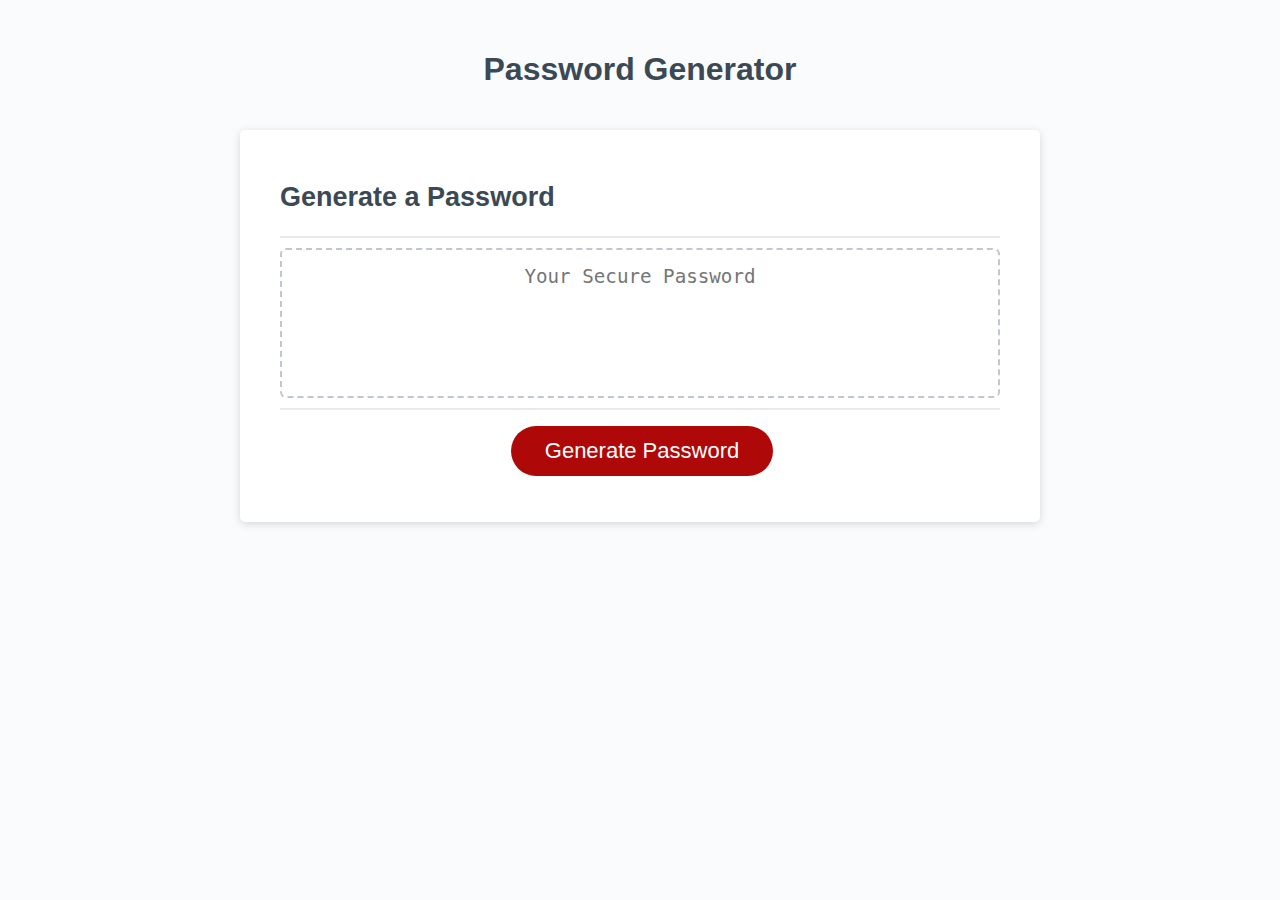
==== index.html @ 5bc42e72 "Feeling keen and doing an initial commit of the Assignment03 files, to get that past me while I wait" ====
<!DOCTYPE html>
<html lang="en">
  <head>
    <meta charset="UTF-8" />
    <meta name="viewport" content="width=device-width, initial-scale=1.0" />
    <meta http-equiv="X-UA-Compatible" content="ie=edge" />
    <title>Password Generator</title>
    <link rel="stylesheet" href="style.css" />
  </head>
  <body>
    <div class="wrapper">
      <header>
        <h1>Password Generator</h1>
      </header>
      <div class="card">
        <div class="card-header">
          <h2>Generate a Password</h2>
        </div>
        <div class="card-body">
          <textarea
            readonly
            id="password"
            placeholder="Your Secure Password"
            aria-label="Generated Password"
          ></textarea>
        </div>
        <div class="card-footer">
          <button id="generate" class="btn">Generate Password</button>
        </div>
      </div>
    </div>
    <script src="script.js"></script>
  </body>
</html>
---- style.css ----
*,
*::before,
*::after {
  box-sizing: border-box;
}

html,
body,
.wrapper {
  height: 100%;
  margin: 0;
  padding: 0;
}

body {
  font-family: sans-serif;
  background-color: #f9fbfd;
}

.wrapper {
  padding-top: 30px;
  padding-left: 20px;
  padding-right: 20px;
}

header {
  text-align: center;
  padding: 20px;
  padding-top: 0px;
  color: hsl(206, 17%, 28%);
}

.card {
  background-color: hsl(0, 0%, 100%);
  border-radius: 5px;
  border-width: 1px;
  box-shadow: rgba(0, 0, 0, 0.15) 0px 2px 8px 0px;
  color: hsl(206, 17%, 28%);
  font-size: 18px;
  margin: 0 auto;
  max-width: 800px;
  padding: 30px 40px;
}

.card-header::after {
  content: " ";
  display: block;
  width: 100%;
  background: #e7e9eb;
  height: 2px;
}

.card-body {
  min-height: 100px;
}

.card-footer {
  text-align: center;
}

.card-footer::before {
  content: " ";
  display: block;
  width: 100%;
  background: #e7e9eb;
  height: 2px;
}

.card-footer::after {
  content: " ";
  display: block;
  clear: both;
}

.btn {
  border: none;
  background-color: hsl(360, 91%, 36%);
  border-radius: 25px;
  box-shadow: rgba(0, 0, 0, 0.1) 0px 1px 6px 0px rgba(0, 0, 0, 0.2) 0px 1px 1px
    0px;
  color: hsl(0, 0%, 100%);
  display: inline-block;
  font-size: 22px;
  line-height: 22px;
  margin: 16px 16px 16px 20px;
  padding: 14px 34px;
  text-align: center;
  cursor: pointer;
}

button[disabled] {
  cursor: default;
  background: #c0c7cf;
}

.float-right {
  float: right;
}

#password {
  -webkit-appearance: none;
  -moz-appearance: none;
  appearance: none;
  border: none;
  display: block;
  width: 100%;
  padding-top: 15px;
  padding-left: 15px;
  padding-right: 15px;
  padding-bottom: 85px;
  font-size: 1.2rem;
  text-align: center;
  margin-top: 10px;
  margin-bottom: 10px;
  border: 2px dashed #c0c7cf;
  border-radius: 6px;
  resize: none;
  overflow: hidden;
}

@media (max-width: 690px) {
  .btn {
    font-size: 1rem;
    margin: 16px 0px 0px 0px;
    padding: 10px 15px;
  }

  #password {
    font-size: 1rem;
  }
}

@media (max-width: 500px) {
  .btn {
    font-size: 0.8rem;
  }
}
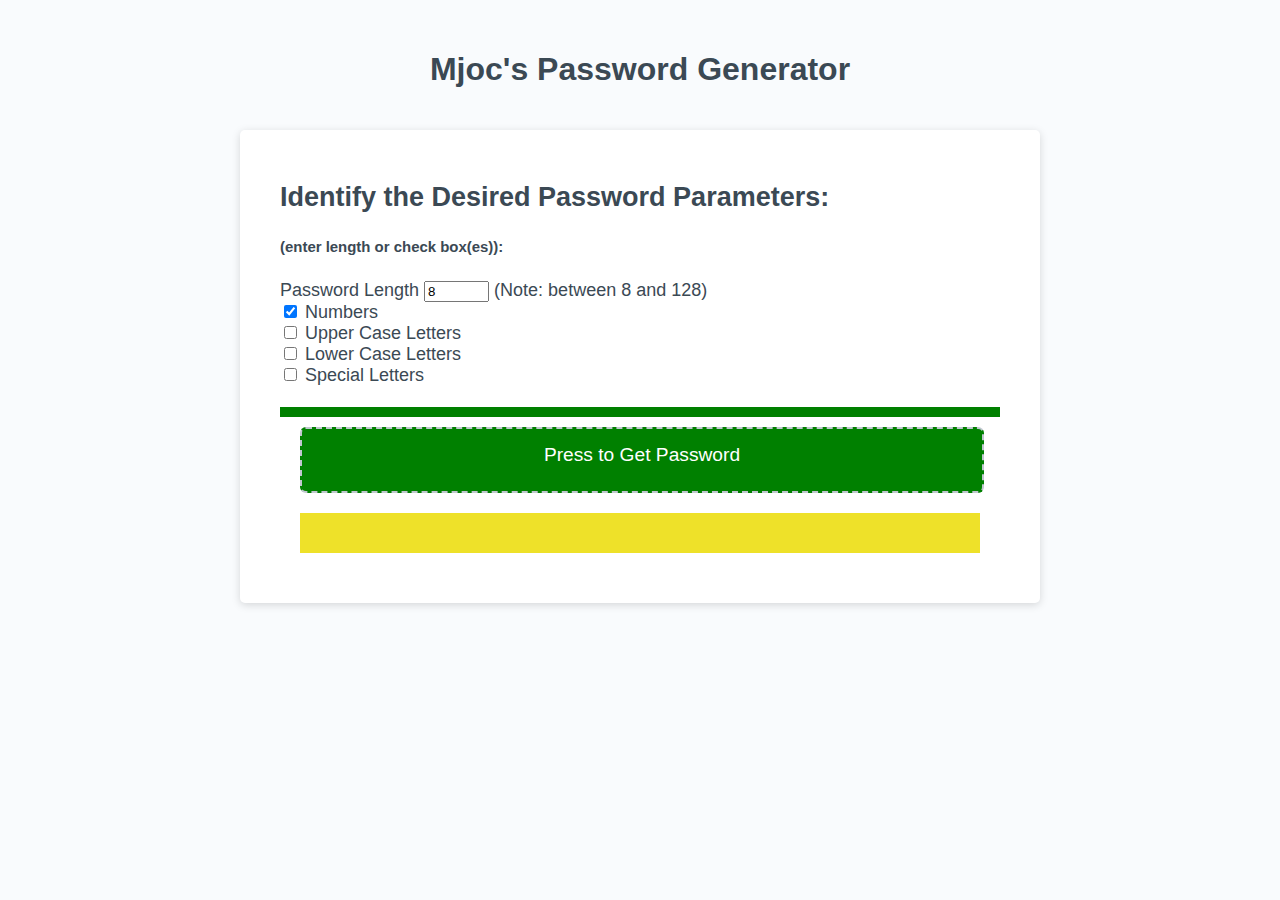
==== commit 03a7bb92: "I am adding the updated CSS file." ====
--- a/index.html
+++ b/index.html
@@ -1,34 +1,137 @@
 <!DOCTYPE html>
 <html lang="en">
-  <head>
-    <meta charset="UTF-8" />
-    <meta name="viewport" content="width=device-width, initial-scale=1.0" />
-    <meta http-equiv="X-UA-Compatible" content="ie=edge" />
-    <title>Password Generator</title>
+<head>
+    <meta charset="UTF-8">
+    <meta name="viewport" content="width=device-width, initial-scale=1.0">
+    <title>Mjoc Password Generator</title>
     <link rel="stylesheet" href="style.css" />
-  </head>
-  <body>
-    <div class="wrapper">
-      <header>
-        <h1>Password Generator</h1>
-      </header>
-      <div class="card">
-        <div class="card-header">
-          <h2>Generate a Password</h2>
-        </div>
-        <div class="card-body">
-          <textarea
-            readonly
-            id="password"
-            placeholder="Your Secure Password"
-            aria-label="Generated Password"
-          ></textarea>
-        </div>
-        <div class="card-footer">
-          <button id="generate" class="btn">Generate Password</button>
-        </div>
+</head>
+<body>
+    
+<div class="wrapper">
+  <header>
+    <h1>Mjoc's Password Generator</h1>
+  </header>
+  <div class="card">
+    <div class="card-header">
+      <h2>Identify the Desired Password Parameters:</h2>
+      <h5>(enter length or check box(es)):</h5>
+
+     <form> 
+        <label class="label" for="length">Password Length </label><input type="value" id="length" name="length" value= "8" size="5"><label for="length"> (Note: between 8 and 128)</label><br>
+        <input class=" label" type="checkbox" id="paranumber" name="numbers" value=""  checked>
+        <label class="label" for="paranumber"> Numbers</label><br>
+        <input type="checkbox" id="paraupper" name="upper" value=""  unchecked>
+        <label class="label" for="paraupper"> Upper Case Letters</label><br>
+        <input type="checkbox" id="paralower" name="lower" value=""  unchecked>
+        <label class="label" for="paralower"> Lower Case Letters</label><br>
+        <input type="checkbox" id="paraspecial" name="lower" value=""  unchecked>
+        <label class="label" for="paraspecial"> Special Letters</label><br><br>
+    </form>  
+      
+    </div>
+    <div class="card-body">
+      <div class="card-footer">
+        <button id="password" class="btn" onclick="runrandomstring()">Press to Get Password</button>
       </div>
+      
+      <p class="answer" id="answer"></p>
+
     </div>
-    <script src="script.js"></script>
-  </body>
+    
+  </div>
+  
+</div>
+
+<script>
+
+// Assignment Code
+// var generateBtn = document.querySelector("#generate");
+
+// Write password to the #password input
+// function writePassword() {
+//   var password = generatePassword();
+//   var passwordText = document.querySelector("#password");
+
+//   passwordText.value = password;
+
+// }
+
+// Add event listener to generate button
+//generateBtn.addEventListener("click", writePassword);
+
+// function randomString() {
+  var numbers = "0123456789";
+  var upper = "ABCDEFGHIJKLMNOPQRSTUVWXYZ";
+  var lower = "abcdefghiklmnopqrstuvwxyz";
+  var special = "#$%&()*+/=?@[]^_{|}";
+  var characters = numbers + upper + lower + special ;
+  var password = '';
+  
+  function runrandomstring(event){
+    //  event.preventDefault()
+  var string_length = document.querySelector("#length").value;;          
+  // check values before generating password:
+  var usenumbers = document.querySelector("#paranumber").checked
+  var useupper = document.querySelector("#paraupper").checked
+  var uselower = document.querySelector("#paralower").checked
+  var usespecial = document.querySelector("#paraspecial").checked
+  var characters =( usenumbers ? numbers : '' )
+          +( useupper ? upper : '' )
+          +( uselower  ? lower : '' )
+          +( usespecial ? special : '' )
+        
+//Validation if the length has been entered. 
+// function alertFunction(event) {
+//   if (length === "") {
+//   alert("Enter a value between 8 and 128, inclusive.");
+//   }
+// }
+
+
+
+  //    if (length = <8 -- >128) {
+  //     function errorMessage() {
+  // alert("Enter a value between 8 and 128, inclusive.");
+// }
+//   function errorMessage() {
+//   alert("Enter a value between 8 and 128, inclusive.");
+// }
+// } else { [set string_length = amount specified in length]
+
+// }
+
+// CALCULATION LOOP FOR DETERMINING randomstring:
+  var password = ""
+  // var password = str.bold();
+{
+  for (var i=0; i<string_length; i++) {
+		var rnum = Math.floor(Math.random() * characters.length);
+		password += characters.substring(rnum,rnum+1);
+	}
+  document.querySelector("#password")
+  
+  document.getElementById("answer").innerHTML = "Password:     " + password;
+}
+}
+
+//   if (paranumber = true) {
+//     [include number in characters]
+//   }
+
+//   if (paraupper = true) {
+//     [include upper in characters]
+//   }
+
+//   if (paralower = true) {
+//     [include lower in characters]
+//   }
+
+//   if (paraspecial = true) {
+//     [include special in characters]
+//   }
+// }
+
+</script>
+</body>
 </html>
--- a/style.css
+++ b/style.css
@@ -46,8 +46,8 @@
   content: " ";
   display: block;
   width: 100%;
-  background: #e7e9eb;
-  height: 2px;
+  background: green;
+  height: 5px;
 }
 
 .card-body {
@@ -62,8 +62,8 @@
   content: " ";
   display: block;
   width: 100%;
-  background: #e7e9eb;
-  height: 2px;
+  background: green;
+  height: 5px;
 }
 
 .card-footer::after {
@@ -103,22 +103,23 @@
   appearance: none;
   border: none;
   display: block;
-  width: 100%;
+  width: 95%;
   padding-top: 15px;
   padding-left: 15px;
   padding-right: 15px;
-  padding-bottom: 85px;
+  padding-bottom: 25px;
   font-size: 1.2rem;
   text-align: center;
   margin-top: 10px;
   margin-bottom: 10px;
   border: 2px dashed #c0c7cf;
-  border-radius: 6px;
+  border-radius:6px;
+  background-color: green;
   resize: none;
   overflow: hidden;
 }
 
-@media (max-width: 690px) {
+/* @media (max-width: 690px) {
   .btn {
     font-size: 1rem;
     margin: 16px 0px 0px 0px;
@@ -134,4 +135,19 @@
   .btn {
     font-size: 0.8rem;
   }
+} */
+
+.answer {
+  border:none;
+  padding: 20px;
+  margin: 20px;
+  font-size: 16px;
+  word-wrap: break-word;
+  width: 75;
+  height:200;
+  background-color: rgb(238, 225, 41);
+  /* opacity: 0.5; */
 }
+ .label {
+   text-align: right;
+ }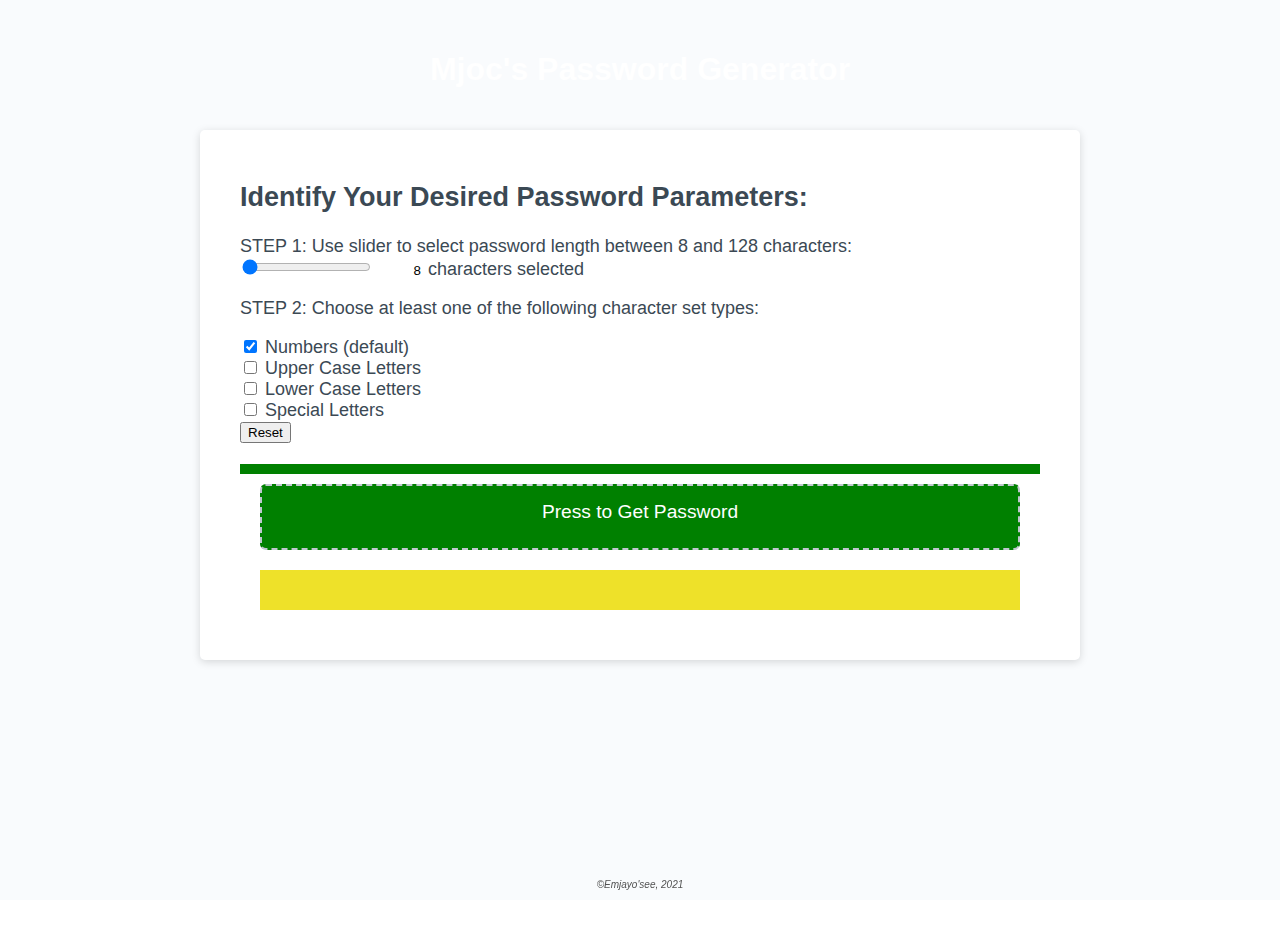
==== commit 05550288: "Added final validation features to ensure that acceptance criteria are met for values submitted." ====
--- a/index.html
+++ b/index.html
@@ -1,137 +1,64 @@
 <!DOCTYPE html>
 <html lang="en">
+
 <head>
-    <meta charset="UTF-8">
-    <meta name="viewport" content="width=device-width, initial-scale=1.0">
-    <title>Mjoc Password Generator</title>
-    <link rel="stylesheet" href="style.css" />
+  <meta charset="UTF-8">
+  <meta name="viewport" content="width=device-width, initial-scale=1.0">
+  <title>Mjoc Password Generator</title>
+  <link rel="stylesheet" href="style.css" />
 </head>
+
 <body>
-    
-<div class="wrapper">
-  <header>
-    <h1>Mjoc's Password Generator</h1>
-  </header>
-  <div class="card">
-    <div class="card-header">
-      <h2>Identify the Desired Password Parameters:</h2>
-      <h5>(enter length or check box(es)):</h5>
 
-     <form> 
-        <label class="label" for="length">Password Length </label><input type="value" id="length" name="length" value= "8" size="5"><label for="length"> (Note: between 8 and 128)</label><br>
-        <input class=" label" type="checkbox" id="paranumber" name="numbers" value=""  checked>
-        <label class="label" for="paranumber"> Numbers</label><br>
-        <input type="checkbox" id="paraupper" name="upper" value=""  unchecked>
-        <label class="label" for="paraupper"> Upper Case Letters</label><br>
-        <input type="checkbox" id="paralower" name="lower" value=""  unchecked>
-        <label class="label" for="paralower"> Lower Case Letters</label><br>
-        <input type="checkbox" id="paraspecial" name="lower" value=""  unchecked>
-        <label class="label" for="paraspecial"> Special Letters</label><br><br>
-    </form>  
-      
-    </div>
-    <div class="card-body">
-      <div class="card-footer">
-        <button id="password" class="btn" onclick="runrandomstring()">Press to Get Password</button>
+  <div class="wrapper">
+    <header>
+      <h1>Mjoc's Password Generator</h1>
+    </header>
+    <div class="card">
+      <div class="card-header">
+        <h2>Identify Your Desired Password Parameters:</h2>
+
+        <form>
+
+          <label class="label" for="length">STEP 1: Use slider to select password length between 8 and 128 characters:
+          </label><br>
+          <input type="range" id="length" name="rangeInput" min="8" max=128 value="8" step="1"
+            onchange="updateTextInput(this.value)">
+          <input type="text" id="textInput" size="3" value="8"><label> characters selected</label>
+          <p>STEP 2: Choose at least one of the following character set types:</p>
+          <input class="label" type="checkbox" id="paranumber" name="numbers" value="" checked onclick="resetPassword()">
+          <label class="label" for="paranumber"> Numbers (default)</label><br>
+          <input type="checkbox" id="paraupper" name="upper" value="" onclick="resetPassword()">
+          <label class="label" for="paraupper"> Upper Case Letters</label><br>
+          <input type="checkbox" id="paralower" name="lower" value="" onclick="resetPassword()">
+          <label class="label" for="paralower"> Lower Case Letters</label><br>
+          <input type="checkbox" id="paraspecial" name="lower" value="" onclick="resetPassword()">
+          <label class="label" for="paraspecial"> Special Letters</label><br>
+          <input type="reset" value="Reset" onclick="resetPassword()"><br>
+
+        </form>
+        <br>
+
       </div>
-      
-      <p class="answer" id="answer"></p>
+      <div class="card-body">
+        <div class="card-footer">
+          <button id="password" class="btn" onclick="runrandomstring()">Press to Get Password</button>
+        </div>
+
+        <p class="answer" id="answer"></p>
+        
+
+      </div>
 
     </div>
-    
+
   </div>
-  
-</div>
 
-<script>
+  <script src="script.js"></script>
 
-// Assignment Code
-// var generateBtn = document.querySelector("#generate");
+  <div class="footer">
+    <p><i>&#169;Emjayo'see, 2021</i></p>
+  </div>
+</body>
 
-// Write password to the #password input
-// function writePassword() {
-//   var password = generatePassword();
-//   var passwordText = document.querySelector("#password");
-
-//   passwordText.value = password;
-
-// }
-
-// Add event listener to generate button
-//generateBtn.addEventListener("click", writePassword);
-
-// function randomString() {
-  var numbers = "0123456789";
-  var upper = "ABCDEFGHIJKLMNOPQRSTUVWXYZ";
-  var lower = "abcdefghiklmnopqrstuvwxyz";
-  var special = "#$%&()*+/=?@[]^_{|}";
-  var characters = numbers + upper + lower + special ;
-  var password = '';
-  
-  function runrandomstring(event){
-    //  event.preventDefault()
-  var string_length = document.querySelector("#length").value;;          
-  // check values before generating password:
-  var usenumbers = document.querySelector("#paranumber").checked
-  var useupper = document.querySelector("#paraupper").checked
-  var uselower = document.querySelector("#paralower").checked
-  var usespecial = document.querySelector("#paraspecial").checked
-  var characters =( usenumbers ? numbers : '' )
-          +( useupper ? upper : '' )
-          +( uselower  ? lower : '' )
-          +( usespecial ? special : '' )
-        
-//Validation if the length has been entered. 
-// function alertFunction(event) {
-//   if (length === "") {
-//   alert("Enter a value between 8 and 128, inclusive.");
-//   }
-// }
-
-
-
-  //    if (length = <8 -- >128) {
-  //     function errorMessage() {
-  // alert("Enter a value between 8 and 128, inclusive.");
-// }
-//   function errorMessage() {
-//   alert("Enter a value between 8 and 128, inclusive.");
-// }
-// } else { [set string_length = amount specified in length]
-
-// }
-
-// CALCULATION LOOP FOR DETERMINING randomstring:
-  var password = ""
-  // var password = str.bold();
-{
-  for (var i=0; i<string_length; i++) {
-		var rnum = Math.floor(Math.random() * characters.length);
-		password += characters.substring(rnum,rnum+1);
-	}
-  document.querySelector("#password")
-  
-  document.getElementById("answer").innerHTML = "Password:     " + password;
-}
-}
-
-//   if (paranumber = true) {
-//     [include number in characters]
-//   }
-
-//   if (paraupper = true) {
-//     [include upper in characters]
-//   }
-
-//   if (paralower = true) {
-//     [include lower in characters]
-//   }
-
-//   if (paraspecial = true) {
-//     [include special in characters]
-//   }
-// }
-
-</script>
-</body>
-</html>
+</html>--- a/style.css
+++ b/style.css
@@ -1,13 +1,17 @@
-*,
-*::before,
-*::after {
-  box-sizing: border-box;
-}
+/* This is the stylesheet to my Password Generator Website it is
+organized top down to match the HTML flow.  Much of the CSS styling is self explanatory due to the semantic HTML used in the associated file. */
+
+/*last updated by Michael O'Connor, January 24, 2021*/
+
+
+/* I have largely used the client's starter text to format things accordingly but incorporated the background image in the html area to ensure coverage of the entire viewport.*/
 
 html,
 body,
 .wrapper {
   height: 100%;
+  background-image: url(../Assignment03/IMG_2014.jpeg);
+  background-size: auto;
   margin: 0;
   padding: 0;
 }
@@ -27,7 +31,7 @@
   text-align: center;
   padding: 20px;
   padding-top: 0px;
-  color: hsl(206, 17%, 28%);
+  color: white;
 }
 
 .card {
@@ -97,6 +101,13 @@
   float: right;
 }
 
+#textInput {
+  border: none;
+  width: 75;
+  text-align: right;
+  pointer-events: none;   /* not that I have used this atribute to ensure that the value cannot be over-written */
+}
+
 #password {
   -webkit-appearance: none;
   -moz-appearance: none;
@@ -119,24 +130,6 @@
   overflow: hidden;
 }
 
-/* @media (max-width: 690px) {
-  .btn {
-    font-size: 1rem;
-    margin: 16px 0px 0px 0px;
-    padding: 10px 15px;
-  }
-
-  #password {
-    font-size: 1rem;
-  }
-}
-
-@media (max-width: 500px) {
-  .btn {
-    font-size: 0.8rem;
-  }
-} */
-
 .answer {
   border:none;
   padding: 20px;
@@ -146,8 +139,20 @@
   width: 75;
   height:200;
   background-color: rgb(238, 225, 41);
-  /* opacity: 0.5; */
 }
  .label {
    text-align: right;
- }+ }
+
+ /* I have added a strip of cloud image in the footer*/
+.footer  {
+  position: fixed;
+  left: 0;
+  bottom: 0;
+  width: 100%;
+  background-image: url(../Assignment03/IMG_2014_Footer.jpeg);
+  color:rgb(83, 83, 83);
+  text-align: center;
+  font-size: 10px;
+  margin-top: 0px;
+}